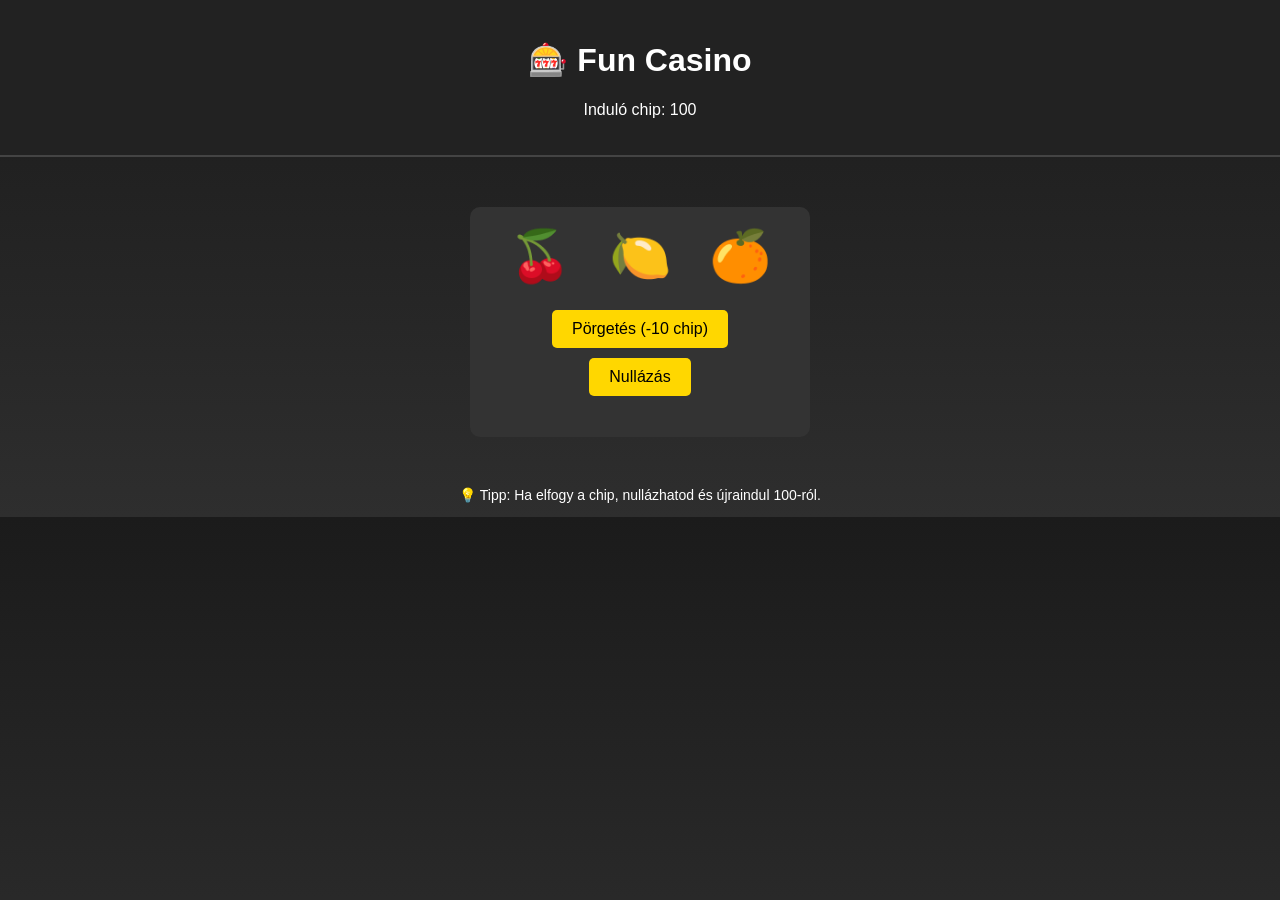
==== Mappa/index.html @ aa921c35 "Első fázis Alap pörgetős játék számlálóval" ====
<!DOCTYPE html>
<html lang="hu">
<head>
  <meta charset="UTF-8" />
  <meta name="viewport" content="width=device-width, initial-scale=1.0" />
  <title>Fun Casino</title>
  <link rel="stylesheet" href="style.css" />
</head>
<body>
  <header>
    <h1>🎰 Fun Casino</h1>
    <p>Induló chip: <span id="chipCount">100</span></p>
  </header>

  <main>
    <div class="slot-machine">
      <div class="reels">
        <div class="reel" id="reel1">🍒</div>
        <div class="reel" id="reel2">🍋</div>
        <div class="reel" id="reel3">🍊</div>
      </div>
      <button id="spinBtn">Pörgetés (-10 chip)</button>
      <button id="resetBtn">Nullázás</button>
      <p id="result"></p>
    </div>
  </main>

  <footer>
    <p>💡 Tipp: Ha elfogy a chip, nullázhatod és újraindul 100-ról.</p>
  </footer>

  <script src="script.js"></script>
</body>
</html>
---- Mappa/style.css ----
body {
  font-family: 'Segoe UI', sans-serif;
  background: linear-gradient(to bottom, #1b1b1b, #2e2e2e);
  color: #fff;
  text-align: center;
  margin: 0;
  padding: 0;
}

header {
  padding: 20px;
  background-color: #222;
  border-bottom: 2px solid #444;
}

.slot-machine {
  margin: 50px auto;
  padding: 20px;
  background-color: #333;
  border-radius: 10px;
  width: 300px;
}

.reels {
  display: flex;
  justify-content: space-around;
  font-size: 50px;
  margin-bottom: 20px;
}

button {
  padding: 10px 20px;
  font-size: 16px;
  margin: 5px;
  background-color: gold;
  border: none;
  border-radius: 5px;
  cursor: pointer;
}

button:hover {
  background-color: orange;
}

footer {
  margin-top: 50px;
  font-size: 14px;
}
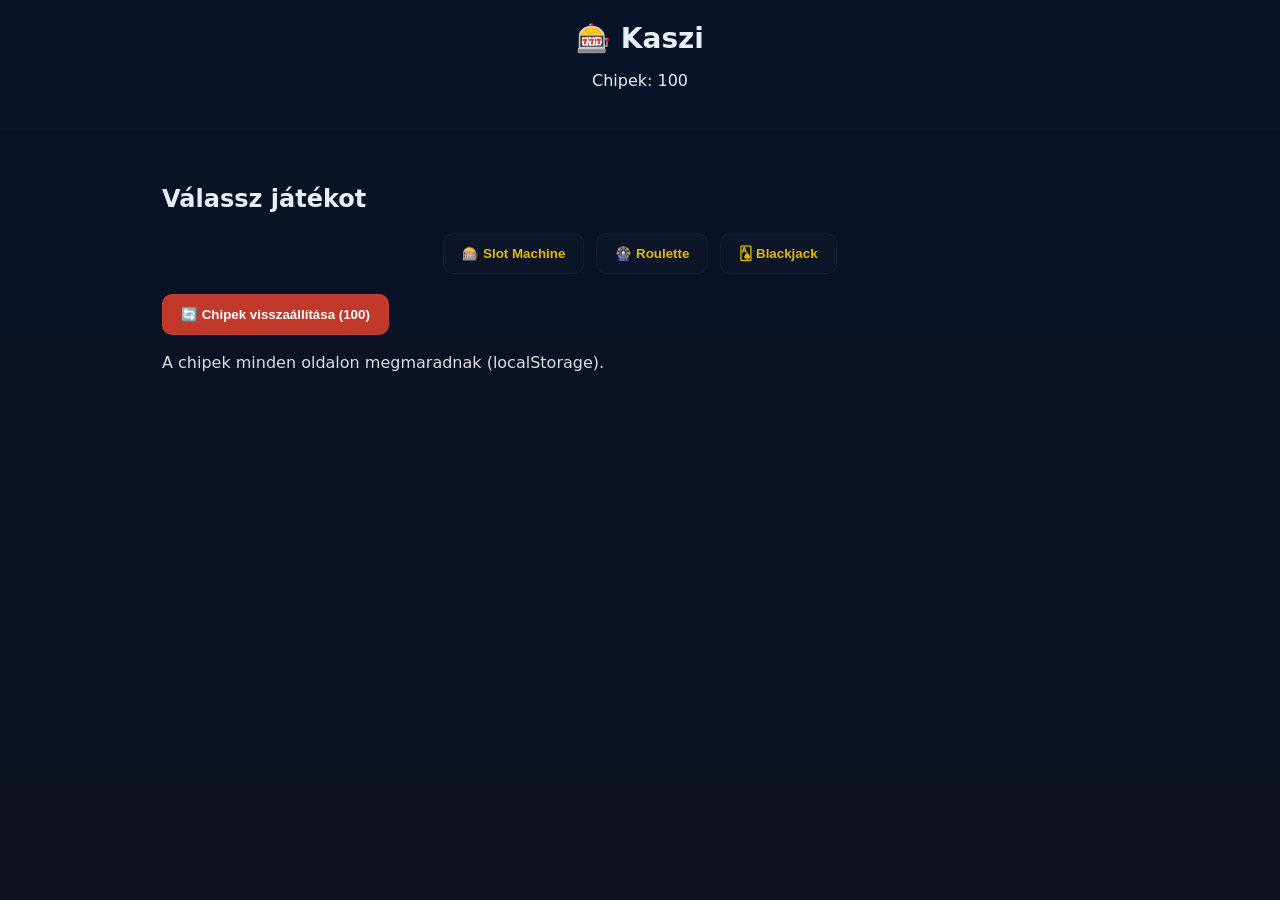
==== commit 1f636608: "Majdnem kész A Black Jack és a Rulettel ki egészítve és egy fő oldallal ikonokkal és képekkel." ====
--- a/Mappa/index.html
+++ b/Mappa/index.html
@@ -1,34 +1,42 @@
+<!--
+═══════════════════════════════════
+   K É S Z Í T E T T É K   (TEAM)
+═══════════════════════════════════
+   Soltész Botond
+   Marosi Balázs Szabolcs
+   Nagy Ricsi
+   Mihályi Balázs
+═══════════════════════════════════
+-->
 <!DOCTYPE html>
 <html lang="hu">
 <head>
-  <meta charset="UTF-8" />
-  <meta name="viewport" content="width=device-width, initial-scale=1.0" />
-  <title>Fun Casino</title>
+  <meta charset="utf-8" />
+  <meta name="viewport" content="width=device-width,initial-scale=1" />
+  <title>Kaszi</title>
   <link rel="stylesheet" href="style.css" />
+  <link rel="icon" type="image/png" href="roulette_icon.png">
+  <script src="shared.js" defer></script>
 </head>
 <body>
   <header>
-    <h1>🎰 Fun Casino</h1>
-    <p>Induló chip: <span id="chipCount">100</span></p>
+    <h1>🎰 Kaszi</h1>
+    <p>Chipek: <span id="chipDisplay">100</span></p>
   </header>
 
-  <main>
-    <div class="slot-machine">
-      <div class="reels">
-        <div class="reel" id="reel1">🍒</div>
-        <div class="reel" id="reel2">🍋</div>
-        <div class="reel" id="reel3">🍊</div>
-      </div>
-      <button id="spinBtn">Pörgetés (-10 chip)</button>
-      <button id="resetBtn">Nullázás</button>
-      <p id="result"></p>
+  <main class="menu container">
+    <h2>Válassz játékot</h2>
+    <div class="menu-buttons">
+      <button onclick="location.href='slot.html'">🎰 Slot Machine</button>
+      <button onclick="location.href='roulette.html'">🎡 Roulette</button>
+      <button onclick="location.href='blackjack.html'">🂡 Blackjack</button>
     </div>
+
+    <div style="margin-top:20px;">
+      <button class="reset" onclick="resetChips()">🔄 Chipek visszaállítása (100)</button>
+    </div>
+
+    <p style="margin-top:18px;color:#f3f3f3;opacity:0.9">A chipek minden oldalon megmaradnak (localStorage).</p>
   </main>
-
-  <footer>
-    <p>💡 Tipp: Ha elfogy a chip, nullázhatod és újraindul 100-ról.</p>
-  </footer>
-
-  <script src="script.js"></script>
 </body>
 </html>
--- a/Mappa/style.css
+++ b/Mappa/style.css
@@ -1,48 +1,65 @@
-body {
-  font-family: 'Segoe UI', sans-serif;
-  background: linear-gradient(to bottom, #1b1b1b, #2e2e2e);
-  color: #fff;
-  text-align: center;
-  margin: 0;
-  padding: 0;
+:root{
+  --bg1: #071327;
+  --bg2: #0f1221;
+  --card: #0f1622;
+  --accent: #e6b800;
+  --muted: #9aa0b4;
 }
-
-header {
-  padding: 20px;
-  background-color: #222;
-  border-bottom: 2px solid #444;
+*{box-sizing:border-box}
+body{
+  margin:0;
+  font-family: Inter, system-ui, -apple-system, "Segoe UI", Roboto, Arial;
+  color:#e8eef8;
+  background:linear-gradient(180deg,var(--bg1),var(--bg2));
+  min-height:100vh;
 }
-
-.slot-machine {
-  margin: 50px auto;
-  padding: 20px;
-  background-color: #333;
-  border-radius: 10px;
-  width: 300px;
+header{
+  text-align:center;
+  padding:22px 12px;
+  border-bottom:1px solid rgba(255,255,255,0.03);
 }
-
-.reels {
-  display: flex;
-  justify-content: space-around;
-  font-size: 50px;
-  margin-bottom: 20px;
+h1{margin:0;font-size:28px}
+.container{max-width:980px;margin:24px auto;padding:12px}
+.menu-buttons{display:flex;gap:12px;flex-wrap:wrap;justify-content:center;margin-top:12px}
+button{
+  padding:12px 18px;border-radius:10px;border:none;cursor:pointer;font-weight:700;
+  background:linear-gradient(180deg,rgba(255,255,255,0.02),rgba(255,255,255,0.01));
+  color:var(--accent);
+  border:1px solid rgba(255,255,255,0.04);
 }
-
-button {
-  padding: 10px 20px;
-  font-size: 16px;
-  margin: 5px;
-  background-color: gold;
-  border: none;
-  border-radius: 5px;
-  cursor: pointer;
+button.reset{background:#c0392b;color:#fff}
+.small{font-size:13px;color:var(--muted)}
+/* Game layout */
+.game-wrapper{max-width:980px;margin:18px auto;padding:12px}
+.top-bar{display:flex;justify-content:space-between;align-items:center;margin-bottom:12px}
+.chips{font-weight:800;color:var(--accent)}
+.home-btn{background:transparent;border:1px solid rgba(255,255,255,0.06);padding:8px 10px;border-radius:8px;color:var(--muted)}
+.card{background:var(--card);padding:14px;border-radius:12px;border:1px solid rgba(255,255,255,0.03);box-shadow:0 6px 18px rgba(0,0,0,0.5)}
+/* slot */
+.reels{display:flex;gap:8px;justify-content:center;margin-bottom:12px}
+.reel{width:70px;height:70px;display:flex;align-items:center;justify-content:center;font-size:34px;background:rgba(255,255,255,0.02);border-radius:8px;border:1px solid rgba(255,255,255,0.02)}
+.result{margin-top:8px;font-weight:700}
+/* roulette */
+.roulette-grid{display:grid;grid-template-columns:repeat(6,1fr);gap:8px;padding:12px}
+.number-cell{padding:10px;border-radius:8px;cursor:pointer;border:1px solid rgba(255,255,255,0.04);font-weight:700;text-align:center}
+.number-cell.red{background:rgba(255,50,50,0.12);color:#ffdddd}
+.number-cell.black{background:rgba(0,0,0,0.15);color:#ddd}
+.number-cell.green{background:rgba(50,200,50,0.08);color:#dfffd8}
+.bet-panel{margin-top:12px;display:flex;gap:8px;flex-wrap:wrap;align-items:center}
+.wheel-wrap{display:flex;gap:12px;align-items:center;flex-wrap:wrap}
+.wheel{
+  width:260px;height:260px;border-radius:50%;overflow:hidden;border:6px solid rgba(255,255,255,0.03);
+  display:flex;align-items:center;justify-content:center;background:#111;transition:transform 3s cubic-bezier(.2,.9,.2,1);
 }
-
-button:hover {
-  background-color: orange;
+.wheel img{width:100%;height:100%;object-fit:cover;display:block}
+.pointer{width:0;height:0;border-left:14px solid transparent;border-right:14px solid transparent;border-bottom:22px solid var(--accent);margin-bottom:8px}
+.bets-list{margin-top:8px;color:var(--muted)}
+.bet-summary{margin-top:8px;font-weight:700}
+/* blackjack */
+.hand{display:flex;gap:8px;flex-wrap:wrap}
+.card{min-width:48px;padding:8px;border-radius:8px;background:linear-gradient(180deg,rgba(255,255,255,0.02),rgba(255,255,255,0.01));border:1px solid rgba(255,255,255,0.03);text-align:center;font-weight:700;font-size:18px}
+/* responsive */
+@media (max-width:700px){
+  .roulette-grid{grid-template-columns:repeat(3,1fr)}
+  .wheel{width:200px;height:200px}
 }
-
-footer {
-  margin-top: 50px;
-  font-size: 14px;
-}
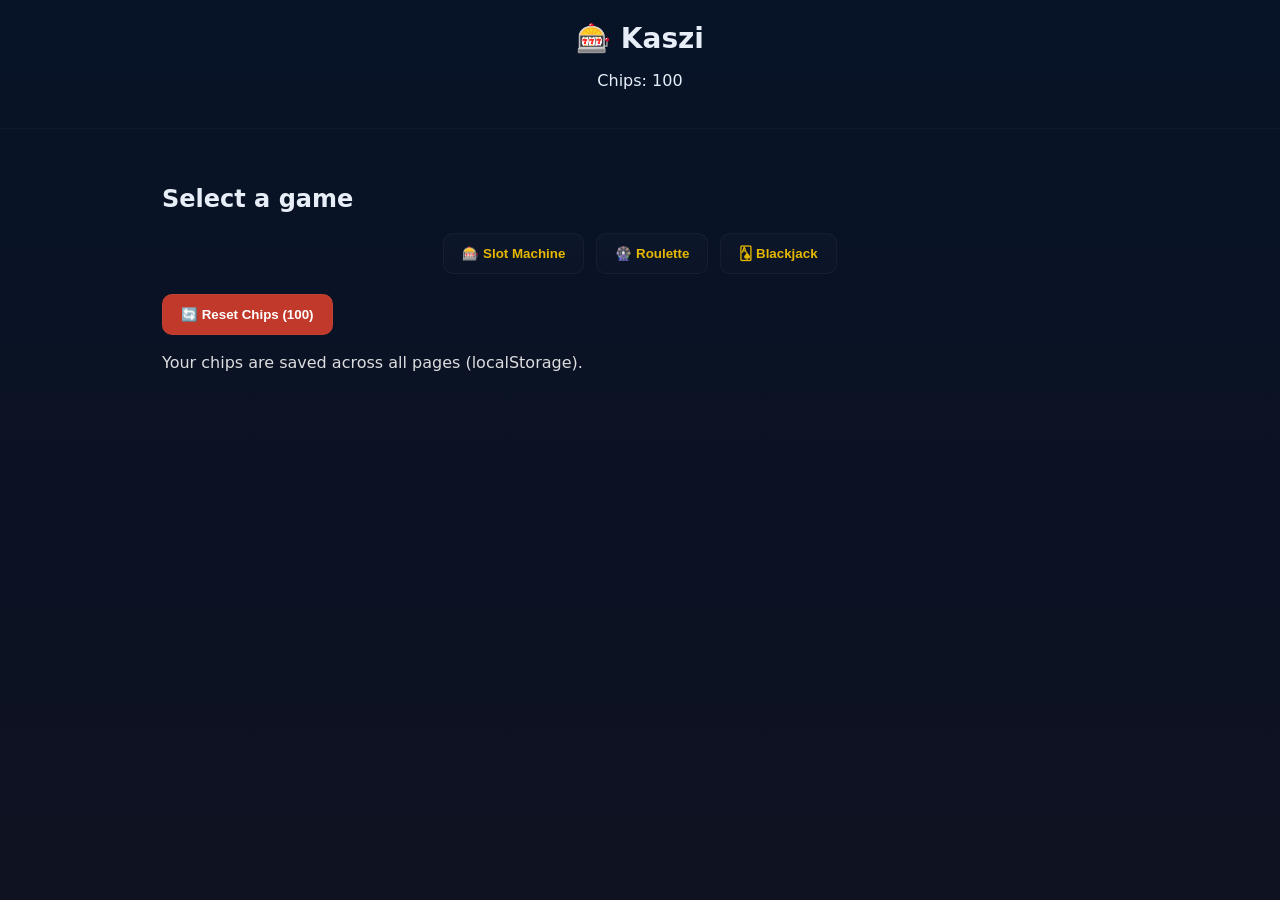
==== commit 7e258c63: "Transleted I transleted the text to english" ====
--- a/Mappa/index.html
+++ b/Mappa/index.html
@@ -1,6 +1,6 @@
 <!--
 ═══════════════════════════════════
-   K É S Z Í T E T T É K   (TEAM)
+        CREATED BY (TEAM)
 ═══════════════════════════════════
    Soltész Botond
    Marosi Balázs Szabolcs
@@ -9,7 +9,7 @@
 ═══════════════════════════════════
 -->
 <!DOCTYPE html>
-<html lang="hu">
+<html lang="en">
 <head>
   <meta charset="utf-8" />
   <meta name="viewport" content="width=device-width,initial-scale=1" />
@@ -21,11 +21,11 @@
 <body>
   <header>
     <h1>🎰 Kaszi</h1>
-    <p>Chipek: <span id="chipDisplay">100</span></p>
+    <p>Chips: <span id="chipDisplay">100</span></p>
   </header>
 
   <main class="menu container">
-    <h2>Válassz játékot</h2>
+    <h2>Select a game</h2>
     <div class="menu-buttons">
       <button onclick="location.href='slot.html'">🎰 Slot Machine</button>
       <button onclick="location.href='roulette.html'">🎡 Roulette</button>
@@ -33,10 +33,12 @@
     </div>
 
     <div style="margin-top:20px;">
-      <button class="reset" onclick="resetChips()">🔄 Chipek visszaállítása (100)</button>
+      <button class="reset" onclick="resetChips()">🔄 Reset Chips (100)</button>
     </div>
 
-    <p style="margin-top:18px;color:#f3f3f3;opacity:0.9">A chipek minden oldalon megmaradnak (localStorage).</p>
+    <p style="margin-top:18px;color:#f3f3f3;opacity:0.9">
+      Your chips are saved across all pages (localStorage).
+    </p>
   </main>
 </body>
 </html>
